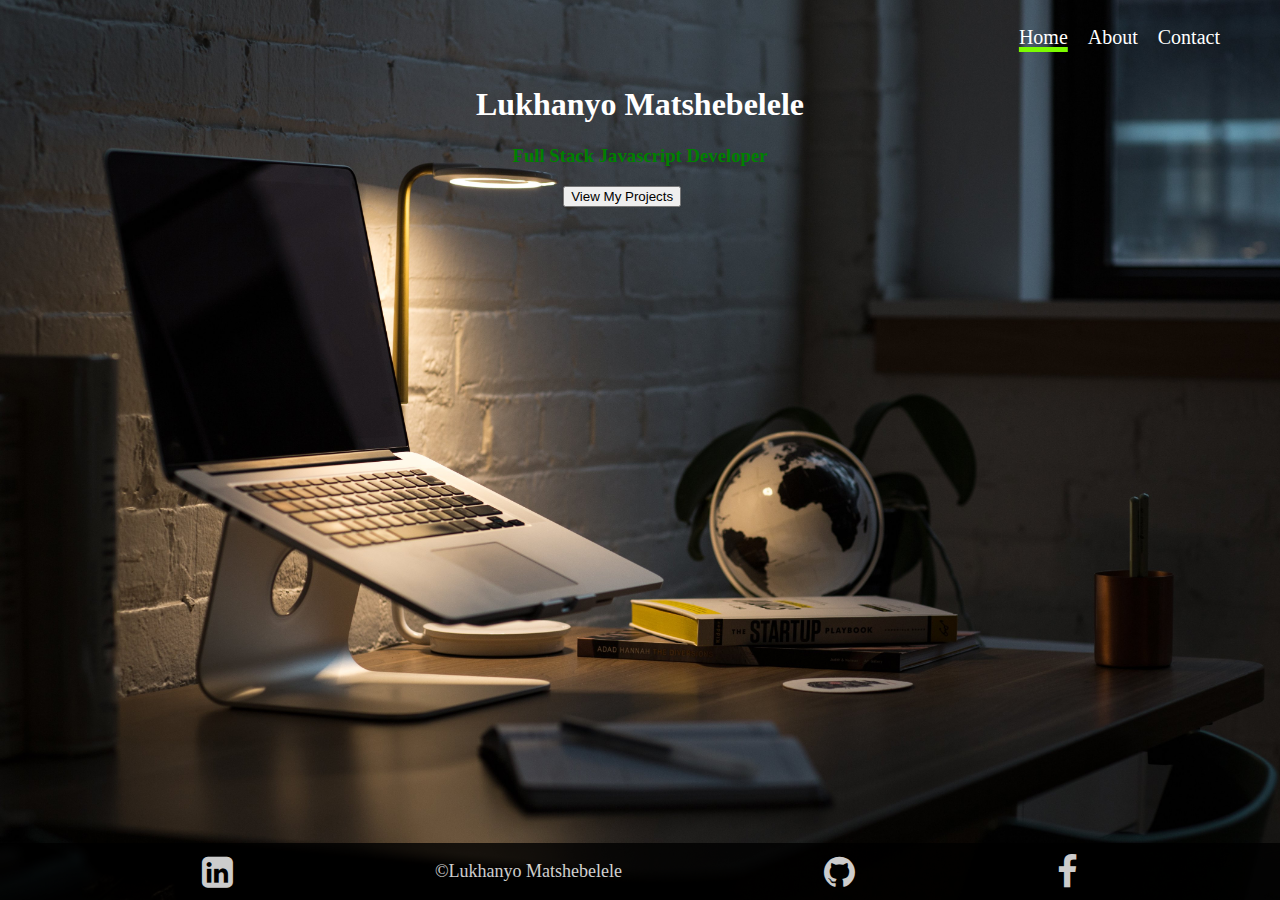
==== index.html @ aed6ee62 "add .nojekyll" ====
<!DOCTYPE html>

    <html lang="en">

    <head>
        <meta charset="UTF-8">
        <meta http-equiv="X-UA-Compatible" content="IE=edge">
        <meta name="viewport" content="width=device-width, initial-scale=1.0">
        <title>Lukhanyo's Portfolio</title>
        <link rel="preconnect" href="https://fonts.gstatic.com">
        <link href="https://fonts.googleapis.com/css2?family=New+Tegomin&display=swap" rel="stylesheet"> 
        <link rel="stylesheet" href="https://cdnjs.cloudflare.com/ajax/libs/font-awesome/5.11.2/css/all.min.css">
        <link rel="stylesheet" href="https://cdnjs.cloudflare.com/ajax/libs/font-awesome/4.7.0/css/font-awesome.min.css">
        <link rel="stylesheet" type="text/css" href="style.css">
        <link rel="icon" href="favicon.png">
    </head>
    
    <body>
        <div class="wrapper">
        <header>
            <nav>
                <button class="burger_menu">
                    <i class="fas fa-bars"></i>
                </button>
                <ul class="nav_list">
                    <li ><a href="index.html" class="active">Home</a></li>
                    <li><a href="aboutlukhanyo.html">About</a></li>
                    <li><a href="contactlukhanyo.html">Contact</a></li>
                </ul>
            </nav>
        </header>

        <h1 id="my_name">Lukhanyo Matshebelele</h1>
        <h3 id="job_title">Full Stack Javascript <span class="developer">Developer</span></h3>

        <button id="projects_button">View My Projects</button>
        
        <main>
            <div class="container">
                <figure class="projects">
                    <img src="images/library_screenshot.png" alt="Library project" style="width:400px; height:200px;">
                    <figcaption>
                        <h2>Book Library</h2>
                        <p class="description">A library app that stores books. It makes use of the Web Storage API to save books in the user's computer.</p>
                        <h3>Skills used</h3>
                        <p class="skills"><u>HTML</u>, <u>CSS</u>, <u>Javascript</u></p>
                        <div id="project_links">
                            <a href="https://github.com/Luka2Lkay/project-library" target="_blank"><i class="fa fa-github" style="font-size:24px"></i> View Code</a>
                            <a href="https://luka2lkay.github.io/project-library/" target="_blank"><i class="fas fa-eye"></i> Live Preview</a>
                        </div>
                    </figcaption>
                </figure>

                <!-- Second Project-->
                <figure class="projects">
                    <img src="images/tictactoe_game_screenshot.png" alt="Tic Tac Toe Game" style="width:400px; height:200px;">
                    <figcaption>
                        <h2>Tic Tac Toe Game</h2>
                        <p class="description">This is a two player Tic Tac Toe game. The module pattern is used to minimise the global code.</p>
                        <h3>Skills used</h3>
                        <p class="skills"><u>HTML</u>, <u>CSS</u>, <u>Javascript</u></p>
                        <div id="project_links">
                            <a href="https://github.com/Luka2Lkay/Project---Tic-Tac-Toe" target="_blank"><i class="fa fa-github" style="font-size:24px"></i> View Code</a>
                            <a href="https://luka2lkay.github.io/Project---Tic-Tac-Toe/" target="_blank"><i class="fas fa-eye"></i> Live Preview</a>
                        </div>
                    </figcaption>
                </figure>

                <!--Third Project-->
                <figure class="projects">
                    <img src="images/restaurant_screenshot.png" alt="Restaurant Website" style="width:400px; height:200px;">
                    <figcaption>
                        <h2>Restaurant Website</h2>
                        <p class="description">This website uses Javascript only to dynamically render its contents and Webpack for bundling modules.</p>
                        <h3>Skills used</h3>
                        <p class="skills"><u>HTML</u>, <u>CSS</u>, <u>Javascript</u>, <u>Webpack</u></p>
                        <div id="project_links">
                            <a href="https://github.com/Luka2Lkay/restaurant-website/tree/master" target="_blank"><i class="fa fa-github" style="font-size:24px"></i> View Code</a>
                            <a href="https://luka2lkay.github.io/restaurant-website/" target="_blank"><i class="fas fa-eye"></i> Live Preview</a>
                        </div>
                    </figcaption>
                </figure>

                <!--Fourth Project-->
                <figure class="projects">
                    <img src="images/todolist_project_screenshot.png" alt="To Do List App" style="width:400px; height:200px;">
                    <figcaption>
                        <h2>To Do List App</h2>
                        <p class="description">This To Do List app uses the Web Storage API to save projects and tasks in the user's computer.</p>
                        <h3>Skills used</h3>
                        <p class="skills"><u>HTML</u>, <u>CSS</u>, <u>Javascript</u>, <u>Webpack</u></p>
                        <div id="project_links">
                            <a href="https://github.com/Luka2Lkay/project-todo-list/tree/master" target="_blank"><i class="fa fa-github" style="font-size:24px"></i> View Code</a>
                            <a href="https://luka2lkay.github.io/project-todo-list/" target="_blank"><i class="fas fa-eye"></i> Live Preview</a>
                        </div>
                    </figcaption>
                </figure>

                <!--fifth Project-->
                <figure class="projects">
                    <img src="images/index.png" alt="To Do List App" style="width:400px; height:200px;">
                    <figcaption>
                        <h2>TDD Practice</h2>
                        <p class="description">This is a test driven development practice using Jest. view live previews of the first two tests: <a href="https://luka2lkay.github.io/capitalize-string/" target="_blank">capitaliseString</a> and <a href="https://luka2lkay.github.io/reverse-string/" target="_blank">reverseString.</a></p>
                        <h3>Skills used</h3>
                        <p class="skills"><u>HTML</u>, <u>CSS</u>, <u>Javascript</u>, <u>Jest</u></p>
                        <div id="project_links">
                             <a href="https://github.com/Luka2Lkay/TDD-practice" target="_blank"><i class="fa fa-github" style="font-size:24px"></i> View Code</a>
                        </div>
                    </figcaption>
                </figure>

                 <!--sixth Project-->
                 <figure class="projects">
                    <img src="images/asyncpromises.jpeg" alt="To Do List App" style="width:400px; height:200px;">
                    <figcaption>
                        <h2>Promises</h2>
                        <p class="description">This small coding project demonstrates my understanding of promises by using fetch with the giphy API to display a random gif.
                        <h3>Skills used</h3>
                        <p class="skills"><u>HTML</u>, <u>CSS</u>,<u>Promises</u>,<u>fetch</u>
                        <div id="project_links">
                             <a href="https://github.com/Luka2Lkay/giphy-api" target="_blank"><i class="fa fa-github" style="font-size:24px"></i> View Code</a>
                             <a href="https://luka2lkay.github.io/giphy-api/" target="_blank"><i class="fas fa-eye"></i> Live Preview</a>
                        </div>
                    </figcaption>
                </figure>

                <!--seventh Project-->
                <figure class="projects">
                    <img src="images/Weather_App.png" alt="Weather App" style="width:400px; height:200px;">
                    <figcaption>
                        <h2>Weather App</h2>
                        <p class="description">This project demonstrates my understanding of promises by using fetch with the weather API to display the current weather of a city.
                        <h3>Skills used</h3>
                        <p class="skills"><u>HTML</u>, <u>CSS</u>,<u>Promises</u>,<u>fetch</u>
                        <div id="project_links">
                             <a href="https://github.com/Luka2Lkay/weather-api" target="_blank"><i class="fa fa-github" style="font-size:24px"></i> View Code</a>
                             <a href="https://luka2lkay.github.io/weather-api/" target="_blank"><i class="fas fa-eye"></i> Live Preview</a>
                        </div>
                    </figcaption>
                </figure>
             </div>
        </main>    

        <footer>
            <a href="https://www.linkedin.com/in/lukhanyo-matshebelele/" target="_blank"><i class="fa fa-linkedin-square" style="font-size:36px;"></i></a>
            <p>&copy;Lukhanyo Matshebelele</p>
            <a href="https://github.com/Luka2Lkay" target="_blank"><i class="fa fa-github" style="font-size:36px"></i></a>
            <a href="https://www.facebook.com/lukhanyo.matshebelele/" target="_blank"><i class="fa fa-facebook-f" style="font-size:36px; color:white;"></i></a>
        </footer>
    </div>

        <script src="script.js"></script>
    </body>    
</html>
---- style.css ----
body{
    margin: 0;
    padding: 0;
    box-sizing: border-box;   
}

html{
    background-image: url('images/working-at-night.jpg');
    background-repeat: no-repeat;
    background-size: cover;
    height: 100%;
    background-attachment: fixed;
}

.wrapper{
    padding-top: 10px;
}
/* Header*/

.nav_list{
display: flex;
}

nav{
    display: flex;
    justify-content: right;
    align-items: center;
}

.burger_menu{
    display: none;
    background-color: transparent;
    color: #fff;
    border: 0;
    font-size: 20px;
}

.nav_list li{
    list-style-type: none;  
}

header nav ul li:first-child{
    flex:1;
}

header nav ul li:nth-child(3){
    margin-right: 50px;
}

header nav ul li a{
    color: #fff;
    font-size: 20px;
    text-decoration: none;
    margin: 10px;
}

header nav ul li a:hover{
    text-decoration: underline;
    text-decoration-color: lawngreen;
    text-decoration-thickness: 5px;
}

.active{
    text-decoration: underline;
    text-decoration-color: lawngreen;
    text-decoration-thickness: 5px;
}

#my_name, #job_title{
text-align: center;
color: #fff;
}

/* Main content */

#projects_button{
    color: #000;
    font-weight: 500;
    margin-left: 44%;
    margin-bottom: 20px;
}

#projects_button:hover{
    font-size: 20px;
    margin-left: 43%;
}

main{
    display: none;
    margin-top: 10px;
    padding-bottom: 50px;
    height: auto;
}

img{
    width: 100%;
}

.container{
    display: flex;
    justify-content: space-evenly;
    flex-wrap: wrap;
}

.projects{
    width: 400px;
    background-color: beige;
    border: 1px solid white;
    margin: 0px 0px 10px 0px;
    box-shadow: 0px 0px 15px grey;
    transition: .3s ease box-shadow;
}

.projects:hover{
    box-shadow: 0px 0px 24px lightgreen;
}

#project_links a:first-child{
    text-decoration: none;
    color: white;
    background-color: black;
    padding: 5px;
    font-size: 18px;
}

#project_links a:first-child:hover{
    border: 1px solid black;
}

#project_links a:last-child{
    text-decoration: none;
    color: white;
    background-color: maroon;
    padding: 5px;
    font-size: 18px;
}

#project_links a:last-child:hover{
    border: 1px solid white;
}

figcaption h2{
    text-align: center;
}

.description{
    text-align: justify;
    margin: 0 10px 0 10px;
}

figcaption h3{
    text-align: center;
}

.skills{
    font-family: "New Tegomin", Georgia, 'Times New Roman', Times, serif;
    text-align: center;
    font-size: 20px;
}

#project_links{
    display: flex;
    justify-content: space-evenly;
    flex-wrap: wrap;
}

#job_title{
    color: green;
}

/*Footer*/

footer{
    display: flex;
    position: fixed;
    opacity: 0.8;
    width: 100%;
    left: 0;
    bottom: 0;
    justify-content: space-evenly;
    background-color: black;
    align-items: center;
}

footer a, footer p{
    color: #fff;
}

footer p{
    font-size: 18px;
}
@media only screen and (max-width: 768px){
    .wrapper{
        background-position: right;
    }

     #projects_button{
        margin-left: 40%;
    }

    #projects_button:hover{
        margin-left: 37%;
    }

    #job_title{
        color: green;
        font-family: "New Tegomin", Georgia, 'Times New Roman', Times, serif; 
        font-size: 25px;
    }

    #my_name{
        margin-top: 10%;
    }
}

@media only screen and (max-width: 425px){
    .wrapper{
        background-position: right;
    }

    #job_title{
        color: green;
        font-size: 25px;
    
        text-align: center;
        margin-top: -15px;
        font-family: "New Tegomin", Georgia, 'Times New Roman', Times, serif; 
    }

    #projects_button{
        margin-left: 30%;
    }

    #projects_button:hover{
        margin-left: 29%;
    }

    #my_name{
        font-size: 20px;
        margin-top: 40%;
    }

    header{
        margin-top: 10%;
    }

    #my_name{
        margin-top: 20%;
    }
}

@media only screen and (max-width: 375px){
    header nav ul li a{
        font-size: 18px;
    }

    .description{
        width: 315px;
        font-size: 14px;
        margin-left: 30px;
    }

    body{
        background-position: right;
    }

    #projects_button{
        margin-left: 30%;
    }

    #projects_button:hover{
        margin-left: 26%;
    }

    #my_name{
        margin-top: 20%;
    }

    header{
        margin-top: 10%;
    }

    .developer{
        color:#fff;
    }
}

@media only screen and (max-width: 320px){
    #projects_button{
        margin-left: 30%;
    }

    #projects_button:hover{
        margin-left: 22%;
    }

    header{
        margin-top: 10%;
    }
    .nav_list li a{
        font-size: 18px;
    }

    .description{
        width: 315px;
        font-size: 14px;
        margin-left: 40px;
        margin-right: 10px;
    }

    body{
        background-position: top;
    }

    footer p{
        font-size: 15px;
    }

    #my_name{
        margin-top: 20%;
    }

    .developer{
        color:#fff;
    }

    .nav_list{
        display: none;
        margin-top: -1%;
    } 

    nav{
        flex-direction: column;
        margin-right: 200px;
    }
    .nav_list.show{
        display: flex;
        flex-direction: column;
    }  

    .burger_menu{
        display: block;
        margin-left: -50%;
        margin-top: -20%;
    }
}
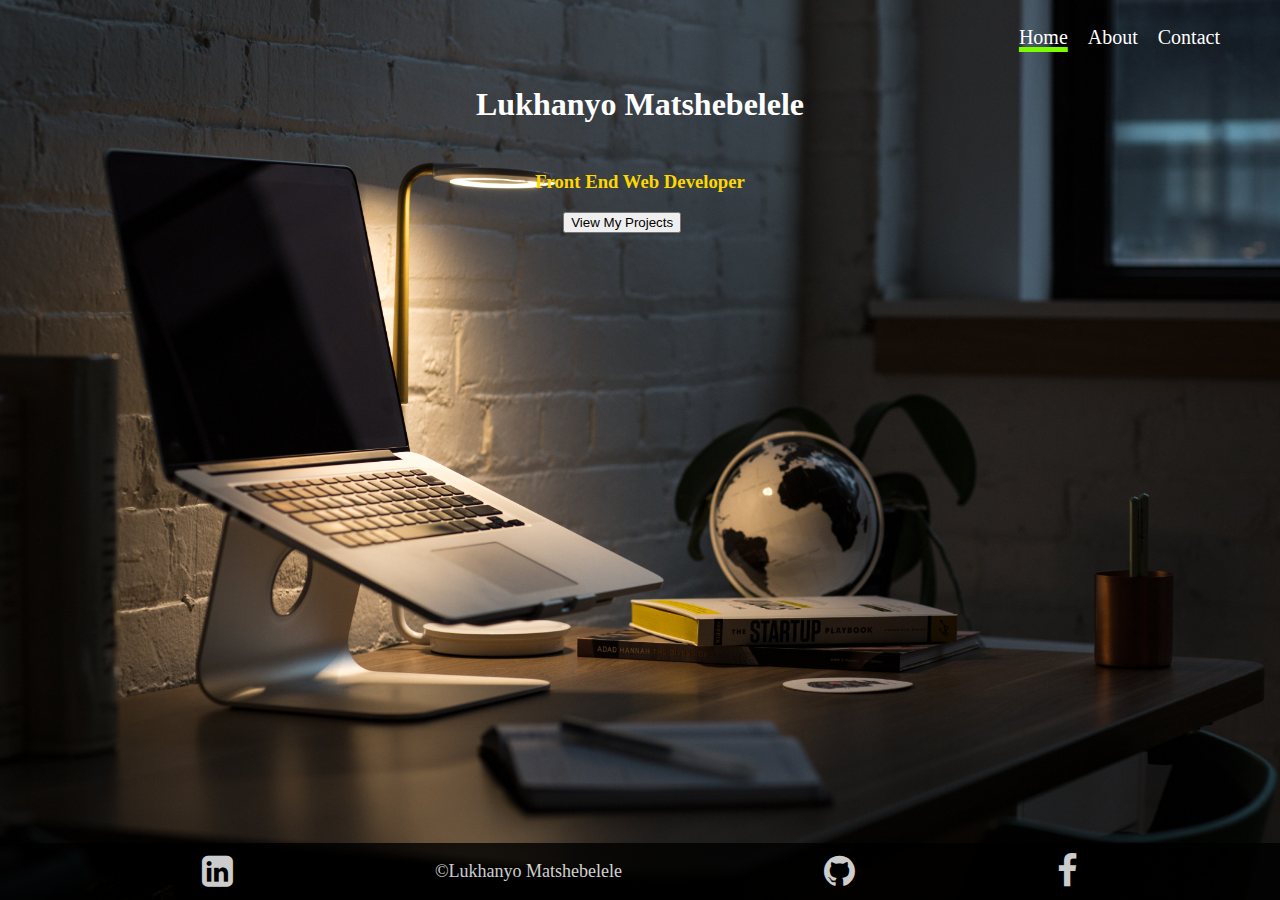
==== commit d1bcd199: "updated" ====
--- a/index.html
+++ b/index.html
@@ -19,9 +19,12 @@
         <div class="wrapper">
         <header>
             <nav>
-                <button class="burger_menu">
-                    <i class="fas fa-bars"></i>
-                </button>
+                <div id="burger_menu">
+                    <div class="top_bar"></div>
+                    <div class="middle_bar"></div>
+                    <div class="bottom_bar"></div>
+                </div>
+                
                 <ul class="nav_list">
                     <li ><a href="index.html" class="active">Home</a></li>
                     <li><a href="aboutlukhanyo.html">About</a></li>
@@ -31,17 +34,17 @@
         </header>
 
         <h1 id="my_name">Lukhanyo Matshebelele</h1>
-        <h3 id="job_title">Full Stack Javascript <span class="developer">Developer</span></h3>
+        <h3 id="job_title">Front End Web Developer</h3>
 
         <button id="projects_button">View My Projects</button>
         
         <main>
             <div class="container">
                 <figure class="projects">
-                    <img src="images/library_screenshot.png" alt="Library project" style="width:400px; height:200px;">
+                    <img src="images/library_screenshot.png" alt="Library project" >
                     <figcaption>
                         <h2>Book Library</h2>
-                        <p class="description">A library app that stores books. It makes use of the Web Storage API to save books in the user's computer.</p>
+                        <p class="description">A library app that stores books. It makes use of the Web Storage API to save books in the user's browser.</p>
                         <h3>Skills used</h3>
                         <p class="skills"><u>HTML</u>, <u>CSS</u>, <u>Javascript</u></p>
                         <div id="project_links">
@@ -53,7 +56,7 @@
 
                 <!-- Second Project-->
                 <figure class="projects">
-                    <img src="images/tictactoe_game_screenshot.png" alt="Tic Tac Toe Game" style="width:400px; height:200px;">
+                    <img src="images/tictactoe_game_screenshot.png" alt="Tic Tac Toe Game">
                     <figcaption>
                         <h2>Tic Tac Toe Game</h2>
                         <p class="description">This is a two player Tic Tac Toe game. The module pattern is used to minimise the global code.</p>
@@ -68,7 +71,7 @@
 
                 <!--Third Project-->
                 <figure class="projects">
-                    <img src="images/restaurant_screenshot.png" alt="Restaurant Website" style="width:400px; height:200px;">
+                    <img src="images/restaurant_screenshot.png" alt="Restaurant Website">
                     <figcaption>
                         <h2>Restaurant Website</h2>
                         <p class="description">This website uses Javascript only to dynamically render its contents and Webpack for bundling modules.</p>
@@ -83,7 +86,7 @@
 
                 <!--Fourth Project-->
                 <figure class="projects">
-                    <img src="images/todolist_project_screenshot.png" alt="To Do List App" style="width:400px; height:200px;">
+                    <img src="images/todolist_project_screenshot.png" alt="To Do List App">
                     <figcaption>
                         <h2>To Do List App</h2>
                         <p class="description">This To Do List app uses the Web Storage API to save projects and tasks in the user's computer.</p>
@@ -98,7 +101,7 @@
 
                 <!--fifth Project-->
                 <figure class="projects">
-                    <img src="images/index.png" alt="To Do List App" style="width:400px; height:200px;">
+                    <img src="images/index.png" alt="To Do List App">
                     <figcaption>
                         <h2>TDD Practice</h2>
                         <p class="description">This is a test driven development practice using Jest. view live previews of the first two tests: <a href="https://luka2lkay.github.io/capitalize-string/" target="_blank">capitaliseString</a> and <a href="https://luka2lkay.github.io/reverse-string/" target="_blank">reverseString.</a></p>
@@ -112,7 +115,7 @@
 
                  <!--sixth Project-->
                  <figure class="projects">
-                    <img src="images/asyncpromises.jpeg" alt="To Do List App" style="width:400px; height:200px;">
+                    <img src="images/asyncpromises.jpeg" alt="To Do List App">
                     <figcaption>
                         <h2>Promises</h2>
                         <p class="description">This small coding project demonstrates my understanding of promises by using fetch with the giphy API to display a random gif.
@@ -127,12 +130,12 @@
 
                 <!--seventh Project-->
                 <figure class="projects">
-                    <img src="images/Weather_App.png" alt="Weather App" style="width:400px; height:200px;">
+                    <img src="images/Weather_App.png" alt="Weather App">
                     <figcaption>
                         <h2>Weather App</h2>
                         <p class="description">This project demonstrates my understanding of promises by using fetch with the weather API to display the current weather of a city.
                         <h3>Skills used</h3>
-                        <p class="skills"><u>HTML</u>, <u>CSS</u>,<u>Promises</u>,<u>fetch</u>
+                        <p class="skills"><u>HTML</u>, <u>CSS</u>,<u>Promises</u>
                         <div id="project_links">
                              <a href="https://github.com/Luka2Lkay/weather-api" target="_blank"><i class="fa fa-github" style="font-size:24px"></i> View Code</a>
                              <a href="https://luka2lkay.github.io/weather-api/" target="_blank"><i class="fas fa-eye"></i> Live Preview</a>
@@ -143,13 +146,12 @@
         </main>    
 
         <footer>
-            <a href="https://www.linkedin.com/in/lukhanyo-matshebelele/" target="_blank"><i class="fa fa-linkedin-square" style="font-size:36px;"></i></a>
+            <a href="https://www.linkedin.com/in/lukhanyo-matshebelele/" target="_blank"><i class="fa fa-linkedin-square"></i></a>
             <p>&copy;Lukhanyo Matshebelele</p>
-            <a href="https://github.com/Luka2Lkay" target="_blank"><i class="fa fa-github" style="font-size:36px"></i></a>
-            <a href="https://www.facebook.com/lukhanyo.matshebelele/" target="_blank"><i class="fa fa-facebook-f" style="font-size:36px; color:white;"></i></a>
+            <a href="https://github.com/Luka2Lkay" target="_blank"><i class="fa fa-github"></i></a>
+            <a href="https://www.facebook.com/lukhanyo.matshebelele/" target="_blank"><i class="fa fa-facebook-f"></i></a>
         </footer>
     </div>
-
         <script src="script.js"></script>
     </body>    
 </html>
--- a/style.css
+++ b/style.css
@@ -23,16 +23,8 @@
 
 nav{
     display: flex;
-    justify-content: right;
+    justify-content: flex-end;
     align-items: center;
-}
-
-.burger_menu{
-    display: none;
-    background-color: transparent;
-    color: #fff;
-    border: 0;
-    font-size: 20px;
 }
 
 .nav_list li{
@@ -93,26 +85,27 @@
 }
 
 img{
-    width: 100%;
+    width: 320px;
+    height: 200px;
 }
 
 .container{
     display: flex;
-    justify-content: space-evenly;
+    justify-content: space-around;
     flex-wrap: wrap;
 }
 
 .projects{
-    width: 400px;
-    background-color: beige;
-    border: 1px solid white;
     margin: 0px 0px 10px 0px;
-    box-shadow: 0px 0px 15px grey;
+    background-color: white;
+    border-radius: 4px;
     transition: .3s ease box-shadow;
+    padding: 1rem;
+    width: 320px;
 }
 
 .projects:hover{
-    box-shadow: 0px 0px 24px lightgreen;
+    box-shadow: 0px 0px 24px #fff;
 }
 
 #project_links a:first-child{
@@ -165,7 +158,8 @@
 }
 
 #job_title{
-    color: green;
+    color: gold;
+    margin-top: 3rem;
 }
 
 /*Footer*/
@@ -180,10 +174,15 @@
     justify-content: space-evenly;
     background-color: black;
     align-items: center;
+    
 }
 
 footer a, footer p{
     color: #fff;
+}
+
+footer a{
+    font-size: 36px;
 }
 
 footer p{
@@ -203,7 +202,7 @@
     }
 
     #job_title{
-        color: green;
+        color: gold;
         font-family: "New Tegomin", Georgia, 'Times New Roman', Times, serif; 
         font-size: 25px;
     }
@@ -219,7 +218,7 @@
     }
 
     #job_title{
-        color: green;
+        color: gold;
         font-size: 25px;
     
         text-align: center;
@@ -236,17 +235,55 @@
     }
 
     #my_name{
-        font-size: 20px;
-        margin-top: 40%;
+        font-size: 25px;
+        margin-top: 0px;
     }
 
     header{
         margin-top: 10%;
     }
 
-    #my_name{
-        margin-top: 20%;
-    }
+    .nav_list{
+        display: none;
+        margin-top: -1%;
+    }
+    
+     /*Humburger menu */
+
+     nav{
+        flex-direction: column;
+        margin-right: 150px;
+    }
+    .nav_list.show{
+        display: flex;
+        flex-direction: column;
+    }  
+
+    #burger_menu{
+        display: inline-block;
+        cursor: pointer;
+        margin: 1em 0px 1em -2.5rem;
+    }
+    
+    .top_bar, .middle_bar, .bottom_bar{
+        width: 25px;
+        height: 3px;
+        background-color: #fff;
+        margin: 4px 0;
+        transition: 0.5s;
+    }
+
+    .change .top_bar{
+       transform: rotate(-45deg) translate(-10px, 10px);
+    } 
+
+    .change .middle_bar{
+        opacity: 0;
+    }
+
+    .change .bottom_bar{
+        transform: rotate(45deg) translate(2px, 0);
+     } 
 }
 
 @media only screen and (max-width: 375px){
@@ -254,8 +291,21 @@
         font-size: 18px;
     }
 
+    img{
+        width: 260px;
+        margin-left: -5px;
+    }
+
+    .projects{
+        width: 250px;
+    }
+
+    footer a{
+        font-size: 15px;
+    }
+
     .description{
-        width: 315px;
+        width: 200px;
         font-size: 14px;
         margin-left: 30px;
     }
@@ -280,12 +330,69 @@
         margin-top: 10%;
     }
 
-    .developer{
-        color:#fff;
-    }
+    .nav_list{
+        display: none;
+        margin-top: -1%;
+    }
+
+    #job_title{
+        font-size: 20px;
+    }
+
+    /*Humburger menu */
+
+    nav{
+        flex-direction: column;
+        margin-right: 150px;
+    }
+    .nav_list.show{
+        display: flex;
+        flex-direction: column;
+    }  
+
+    #burger_menu{
+        display: inline-block;
+        cursor: pointer;
+        margin: 1em 0px 1em -2.5rem;
+    }
+    
+    .top_bar, .middle_bar, .bottom_bar{
+        width: 25px;
+        height: 3px;
+        background-color: #fff;
+        margin: 4px 0;
+        transition: 0.5s;
+    }
+
+    .change .top_bar{
+       transform: rotate(-45deg) translate(-10px, 10px);
+    } 
+
+    .change .middle_bar{
+        opacity: 0;
+    }
+
+    .change .bottom_bar{
+        transform: rotate(45deg) translate(2px, 0);
+     } 
 }
 
 @media only screen and (max-width: 320px){
+
+    html,body{
+    overflow-x: hidden; 
+    }
+
+    .projects{
+        width: 220px;
+        margin-left: 20px;
+    }
+
+    img{
+        width: 240px;
+        margin-left: -10px;
+    }
+    
     #projects_button{
         margin-left: 30%;
     }
@@ -302,26 +409,21 @@
     }
 
     .description{
-        width: 315px;
+        width: 200px;
         font-size: 14px;
-        margin-left: 40px;
-        margin-right: 10px;
+        margin-left: 10px;
     }
 
     body{
         background-position: top;
     }
 
-    footer p{
+    footer p, footer a{
         font-size: 15px;
     }
 
     #my_name{
         margin-top: 20%;
-    }
-
-    .developer{
-        color:#fff;
     }
 
     .nav_list{
@@ -338,9 +440,46 @@
         flex-direction: column;
     }  
 
-    .burger_menu{
-        display: block;
-        margin-left: -50%;
-        margin-top: -20%;
-    }
+    #job_title{
+        font-size: 15px;
+    }
+
+   
+     /*Humburger menu */
+
+     nav{
+        flex-direction: column;
+        margin-right: 150px;
+    }
+    .nav_list.show{
+        display: flex;
+        flex-direction: column;
+    }  
+
+    #burger_menu{
+        display: inline-block;
+        cursor: pointer;
+        margin: 1em 0px 1em -2.5rem;
+    }
+    
+    .top_bar, .middle_bar, .bottom_bar{
+        width: 25px;
+        height: 3px;
+        background-color: #fff;
+        margin: 4px 0;
+        transition: 0.5s;
+    }
+
+    .change .top_bar{
+       transform: rotate(-45deg) translate(-10px, 10px);
+    } 
+
+    .change .middle_bar{
+        opacity: 0;
+    }
+
+    .change .bottom_bar{
+        transform: rotate(45deg) translate(2px, 0);
+     } 
+  
 }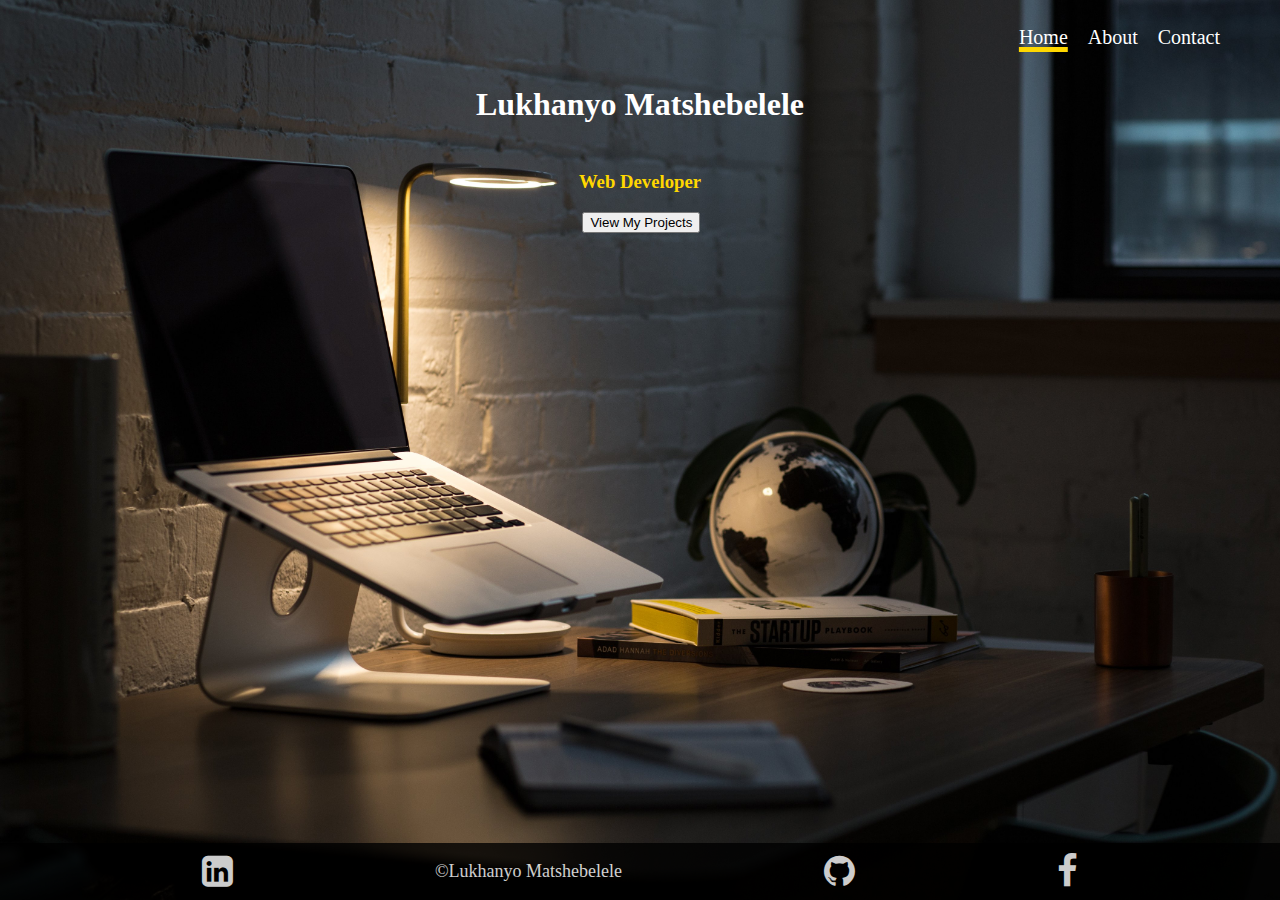
==== commit d56d616f: "update media query" ====
--- a/index.html
+++ b/index.html
@@ -34,7 +34,7 @@
         </header>
 
         <h1 id="my_name">Lukhanyo Matshebelele</h1>
-        <h3 id="job_title">Front End Web Developer</h3>
+        <h3 id="job_title">Web Developer</h3>
 
         <button id="projects_button">View My Projects</button>
         
@@ -120,7 +120,7 @@
                         <h2>Promises</h2>
                         <p class="description">This small coding project demonstrates my understanding of promises by using fetch with the giphy API to display a random gif.
                         <h3>Skills used</h3>
-                        <p class="skills"><u>HTML</u>, <u>CSS</u>,<u>Promises</u>,<u>fetch</u>
+                        <p class="skills"><u>HTML</u>, <u>CSS</u>,<u>Promises</u>,<u>fetch</u></p>
                         <div id="project_links">
                              <a href="https://github.com/Luka2Lkay/giphy-api" target="_blank"><i class="fa fa-github" style="font-size:24px"></i> View Code</a>
                              <a href="https://luka2lkay.github.io/giphy-api/" target="_blank"><i class="fas fa-eye"></i> Live Preview</a>
@@ -135,10 +135,24 @@
                         <h2>Weather App</h2>
                         <p class="description">This project demonstrates my understanding of promises by using fetch with the weather API to display the current weather of a city.
                         <h3>Skills used</h3>
-                        <p class="skills"><u>HTML</u>, <u>CSS</u>,<u>Promises</u>
+                        <p class="skills"><u>HTML</u>, <u>CSS</u>,<u>Promises</u></p>
                         <div id="project_links">
                              <a href="https://github.com/Luka2Lkay/weather-api" target="_blank"><i class="fa fa-github" style="font-size:24px"></i> View Code</a>
                              <a href="https://luka2lkay.github.io/weather-api/" target="_blank"><i class="fas fa-eye"></i> Live Preview</a>
+                        </div>
+                    </figcaption>
+                </figure>
+
+                <!--eighth Project-->
+                <figure class="projects">
+                    <img src="images/portfolio-image.png" alt="PHP portfolio">
+                    <figcaption>
+                        <h2>My portfolio</h2>
+                        <p class="description">This is the replica of my portfolio website. It has been built with PHP and Javascript. It also includes a contact form.
+                        <h3>Skills used</h3>
+                        <p class="skills"><u>HTML</u>, <u>CSS</u>,<u>Javascript</u>, <u>PHP</u></p>
+                        <div id="project_links">
+                             <a href="https://github.com/Luka2Lkay/my-portfolio-php" target="_blank"><i class="fa fa-github" style="font-size:24px"></i> View Code</a>
                         </div>
                     </figcaption>
                 </figure>
--- a/style.css
+++ b/style.css
@@ -48,13 +48,13 @@
 
 header nav ul li a:hover{
     text-decoration: underline;
-    text-decoration-color: lawngreen;
+    text-decoration-color: gold;
     text-decoration-thickness: 5px;
 }
 
 .active{
     text-decoration: underline;
-    text-decoration-color: lawngreen;
+    text-decoration-color: gold;
     text-decoration-thickness: 5px;
 }
 
@@ -68,7 +68,7 @@
 #projects_button{
     color: #000;
     font-weight: 500;
-    margin-left: 44%;
+    margin-left: 45.5%;
     margin-bottom: 20px;
 }
 
@@ -274,16 +274,16 @@
     }
 
     .change .top_bar{
-       transform: rotate(-45deg) translate(-10px, 10px);
-    } 
-
-    .change .middle_bar{
-        opacity: 0;
-    }
-
-    .change .bottom_bar{
-        transform: rotate(45deg) translate(2px, 0);
+        transform: rotateZ(-45deg) translateY(9px)
      } 
+ 
+     .change .middle_bar{
+         opacity: 0;
+     }
+ 
+     .change .bottom_bar{
+         transform: rotateZ(45deg) translateY(-10px);
+      } 
 }
 
 @media only screen and (max-width: 375px){
@@ -365,16 +365,16 @@
     }
 
     .change .top_bar{
-       transform: rotate(-45deg) translate(-10px, 10px);
-    } 
-
-    .change .middle_bar{
-        opacity: 0;
-    }
-
-    .change .bottom_bar{
-        transform: rotate(45deg) translate(2px, 0);
+        transform: rotateZ(-45deg) translateY(9px)
      } 
+ 
+     .change .middle_bar{
+         opacity: 0;
+     }
+ 
+     .change .bottom_bar{
+         transform: rotateZ(45deg) translateY(-10px);
+      } 
 }
 
 @media only screen and (max-width: 320px){
@@ -471,15 +471,15 @@
     }
 
     .change .top_bar{
-       transform: rotate(-45deg) translate(-10px, 10px);
-    } 
-
-    .change .middle_bar{
-        opacity: 0;
-    }
-
-    .change .bottom_bar{
-        transform: rotate(45deg) translate(2px, 0);
+        transform: rotateZ(-45deg) translateY(9px)
      } 
+ 
+     .change .middle_bar{
+         opacity: 0;
+     }
+ 
+     .change .bottom_bar{
+         transform: rotateZ(45deg) translateY(-10px);
+      } 
   
 }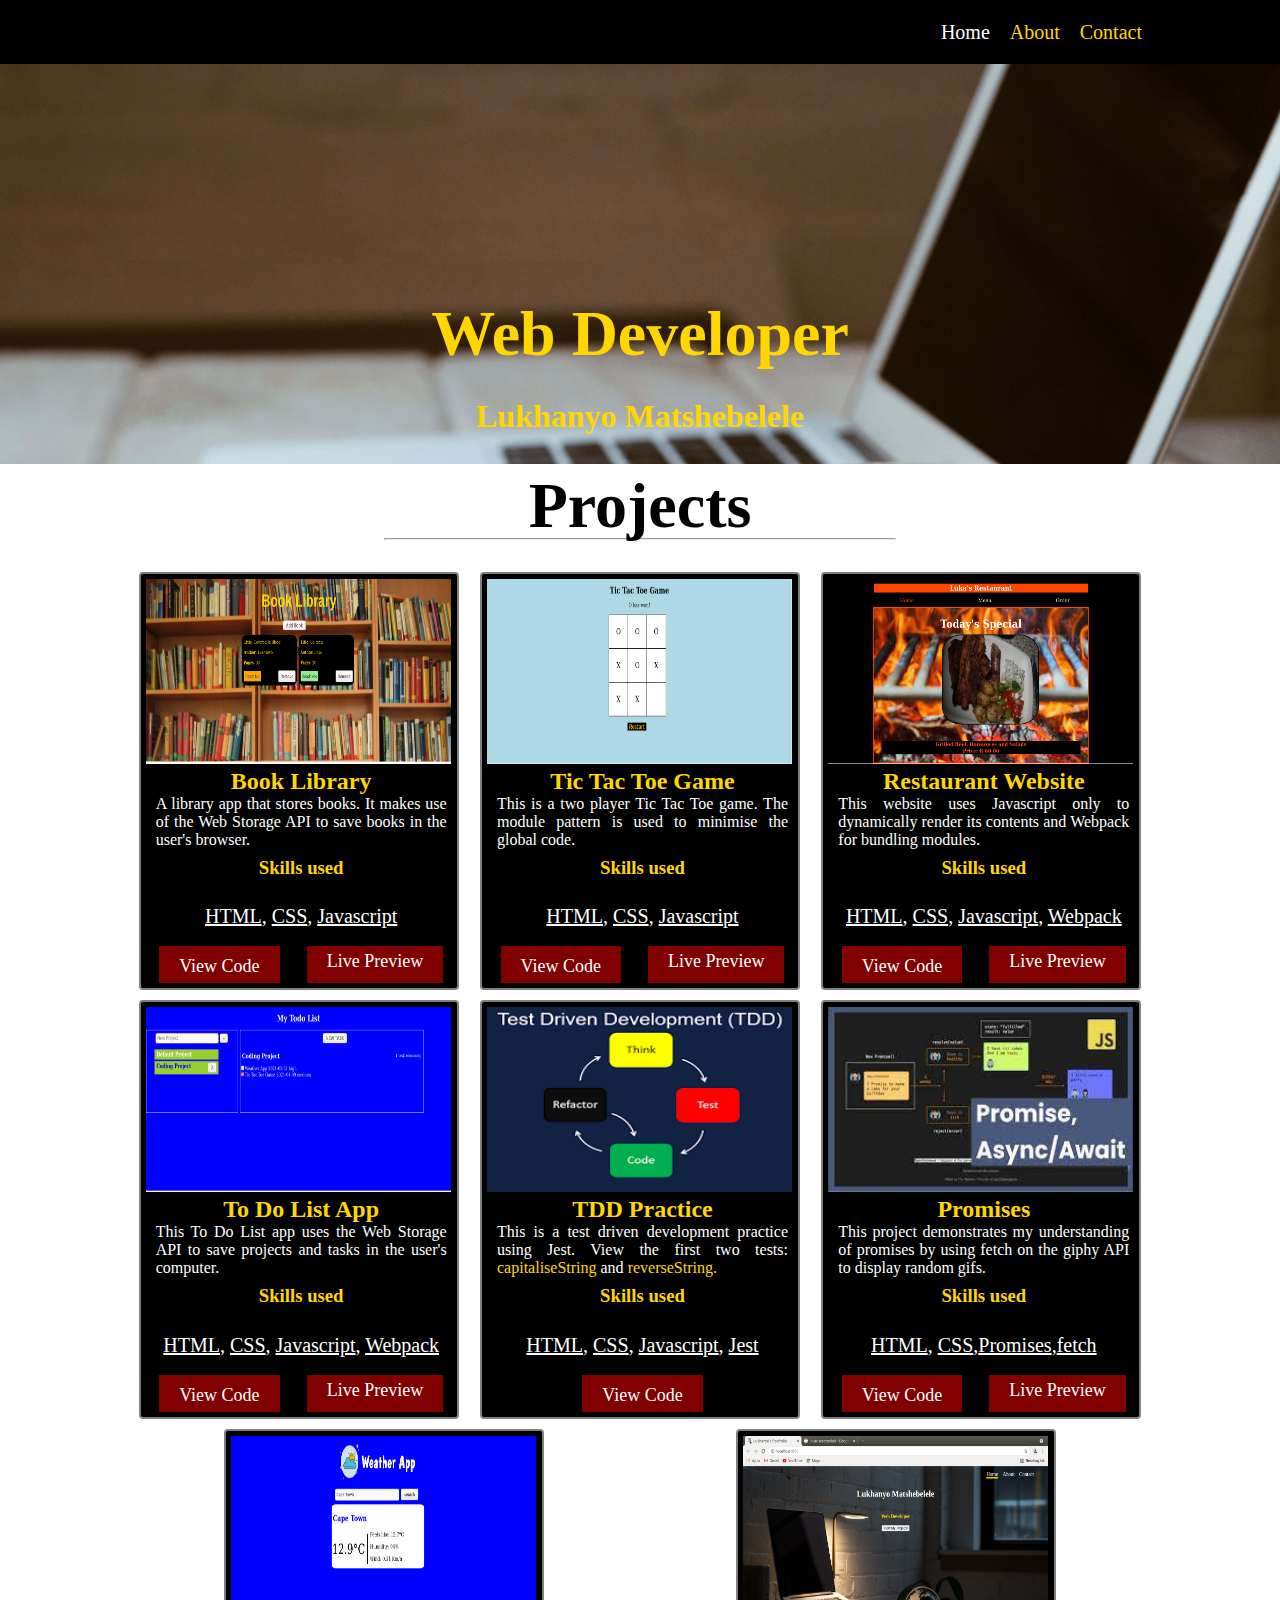
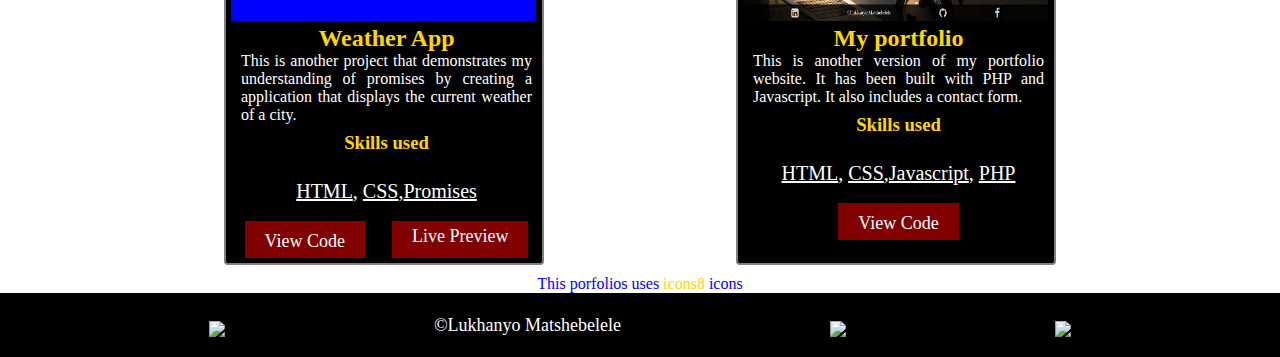
==== commit 87dc8664: "reworked portfoio" ====
--- a/index.html
+++ b/index.html
@@ -1,171 +1,230 @@
 <!DOCTYPE html>
-
-    <html lang="en">
-
-    <head>
-        <meta charset="UTF-8">
-        <meta http-equiv="X-UA-Compatible" content="IE=edge">
-        <meta name="viewport" content="width=device-width, initial-scale=1.0">
-        <title>Lukhanyo's Portfolio</title>
-        <link rel="preconnect" href="https://fonts.gstatic.com">
-        <link href="https://fonts.googleapis.com/css2?family=New+Tegomin&display=swap" rel="stylesheet"> 
-        <link rel="stylesheet" href="https://cdnjs.cloudflare.com/ajax/libs/font-awesome/5.11.2/css/all.min.css">
-        <link rel="stylesheet" href="https://cdnjs.cloudflare.com/ajax/libs/font-awesome/4.7.0/css/font-awesome.min.css">
-        <link rel="stylesheet" type="text/css" href="style.css">
-        <link rel="icon" href="favicon.png">
-    </head>
-    
-    <body>
-        <div class="wrapper">
-        <header>
-            <nav>
-                <div id="burger_menu">
-                    <div class="top_bar"></div>
-                    <div class="middle_bar"></div>
-                    <div class="bottom_bar"></div>
-                </div>
-                
-                <ul class="nav_list">
-                    <li ><a href="index.html" class="active">Home</a></li>
-                    <li><a href="aboutlukhanyo.html">About</a></li>
-                    <li><a href="contactlukhanyo.html">Contact</a></li>
-                </ul>
-            </nav>
-        </header>
-
-        <h1 id="my_name">Lukhanyo Matshebelele</h1>
-        <h3 id="job_title">Web Developer</h3>
-
-        <button id="projects_button">View My Projects</button>
-        
-        <main>
-            <div class="container">
-                <figure class="projects">
-                    <img src="images/library_screenshot.png" alt="Library project" >
+<html lang="en">
+
+<head>
+    <meta charset="UTF-8">
+    <meta http-equiv="X-UA-Compatible" content="IE=edge">
+    <meta name="viewport" content="width=device-width, initial-scale=1.0">
+    <link href="style.css" type="text/css" rel="stylesheet">
+    <link rel="icon" href="favicon.png">
+    <title>Lukhanyo's Portfolio</title>
+</head>
+
+<body>
+    <!-- Header starts here -->
+    <header>
+        <nav class="container navigation">
+            <div id="burger_menu">
+                <div class="top_bar"></div>
+                <div class="middle_bar"></div>
+                <div class="bottom_bar"></div>
+            </div>
+
+            <ul class="nav_list">
+                <li><a href="index.html" class="active">Home</a></li>
+                <li><a href="about.html">About</a></li>
+                <li><a href="contact.html">Contact</a></li>
+            </ul>
+        </nav>
+    </header>
+    <!-- Header ends here -->
+
+    <!-- Section starts here -->
+    <section>
+        <!-- First article starts here -->
+        <article class="first_article">
+            <div class="title container">
+                <h1>Web Developer</h1>
+                <h3>Lukhanyo Matshebelele</h3>
+            </div>
+            <div id="slide">
+                <div style="background-image:url(images/laptop-on-desk.jpg)"></div>
+                <div style="background-image:url(images/working-at-night.jpg)"></div>
+                <div style="background-image:url(images/javascript-with-laptop-code.jpg)"></div>
+                <div style="background-image:url(images/potrait.jpg)"></div>
+            </div>
+        </article>
+        <!-- First article ends here -->
+
+        <!-- Second article starts here -->
+        <article class="container">
+            <h2 class="project_header">Projects</h2>
+            <hr>
+            <div class="project_list">
+                <!-- First project starts here -->
+                <figure class="projects">
+                    <img src="images/library_screenshot.png" alt="Library project">
                     <figcaption>
                         <h2>Book Library</h2>
-                        <p class="description">A library app that stores books. It makes use of the Web Storage API to save books in the user's browser.</p>
+                        <p class="description">A library app that stores books. It makes use of the Web Storage API to
+                            save
+                            books in the user's browser.</p>
                         <h3>Skills used</h3>
                         <p class="skills"><u>HTML</u>, <u>CSS</u>, <u>Javascript</u></p>
                         <div id="project_links">
-                            <a href="https://github.com/Luka2Lkay/project-library" target="_blank"><i class="fa fa-github" style="font-size:24px"></i> View Code</a>
-                            <a href="https://luka2lkay.github.io/project-library/" target="_blank"><i class="fas fa-eye"></i> Live Preview</a>
-                        </div>
-                    </figcaption>
-                </figure>
-
-                <!-- Second Project-->
+                            <a href="https://github.com/Luka2Lkay/project-library" target="_blank"><i
+                                    class="fa fa-github" style="font-size:24px"></i> View Code</a>
+                            <a href="https://luka2lkay.github.io/project-library/" target="_blank"><i
+                                    class="fas fa-eye"></i> Live Preview</a>
+                        </div>
+                    </figcaption>
+                </figure>
+                <!-- First project ends here -->
+
+                <!-- Second project starts here -->
                 <figure class="projects">
                     <img src="images/tictactoe_game_screenshot.png" alt="Tic Tac Toe Game">
                     <figcaption>
                         <h2>Tic Tac Toe Game</h2>
-                        <p class="description">This is a two player Tic Tac Toe game. The module pattern is used to minimise the global code.</p>
+                        <p class="description">This is a two player Tic Tac Toe game. The module pattern is used to
+                            minimise
+                            the global code.</p>
                         <h3>Skills used</h3>
                         <p class="skills"><u>HTML</u>, <u>CSS</u>, <u>Javascript</u></p>
                         <div id="project_links">
-                            <a href="https://github.com/Luka2Lkay/Project---Tic-Tac-Toe" target="_blank"><i class="fa fa-github" style="font-size:24px"></i> View Code</a>
-                            <a href="https://luka2lkay.github.io/Project---Tic-Tac-Toe/" target="_blank"><i class="fas fa-eye"></i> Live Preview</a>
-                        </div>
-                    </figcaption>
-                </figure>
-
-                <!--Third Project-->
+                            <a href="https://github.com/Luka2Lkay/Project---Tic-Tac-Toe" target="_blank"><i
+                                    class="fa fa-github" style="font-size:24px"></i> View Code</a>
+                            <a href="https://luka2lkay.github.io/Project---Tic-Tac-Toe/" target="_blank"><i
+                                    class="fas fa-eye"></i> Live Preview</a>
+                        </div>
+                    </figcaption>
+                </figure>
+                <!-- Second project ends here -->
+
+                <!-- Third project starts here -->
                 <figure class="projects">
                     <img src="images/restaurant_screenshot.png" alt="Restaurant Website">
                     <figcaption>
                         <h2>Restaurant Website</h2>
-                        <p class="description">This website uses Javascript only to dynamically render its contents and Webpack for bundling modules.</p>
+                        <p class="description">This website uses Javascript only to dynamically render its contents and
+                            Webpack for bundling modules.</p>
                         <h3>Skills used</h3>
                         <p class="skills"><u>HTML</u>, <u>CSS</u>, <u>Javascript</u>, <u>Webpack</u></p>
                         <div id="project_links">
-                            <a href="https://github.com/Luka2Lkay/restaurant-website/tree/master" target="_blank"><i class="fa fa-github" style="font-size:24px"></i> View Code</a>
-                            <a href="https://luka2lkay.github.io/restaurant-website/" target="_blank"><i class="fas fa-eye"></i> Live Preview</a>
-                        </div>
-                    </figcaption>
-                </figure>
-
-                <!--Fourth Project-->
+                            <a href="https://github.com/Luka2Lkay/restaurant-website/tree/master" target="_blank"><i
+                                    class="fa fa-github" style="font-size:24px"></i> View Code</a>
+                            <a href="https://luka2lkay.github.io/restaurant-website/" target="_blank"><i
+                                    class="fas fa-eye"></i> Live Preview</a>
+                        </div>
+                    </figcaption>
+                </figure>
+                <!-- Third project ends here -->
+
+                <!-- Fourth project ends here -->
                 <figure class="projects">
                     <img src="images/todolist_project_screenshot.png" alt="To Do List App">
                     <figcaption>
                         <h2>To Do List App</h2>
-                        <p class="description">This To Do List app uses the Web Storage API to save projects and tasks in the user's computer.</p>
+                        <p class="description">This To Do List app uses the Web Storage API to save projects and tasks
+                            in
+                            the user's computer.</p>
                         <h3>Skills used</h3>
                         <p class="skills"><u>HTML</u>, <u>CSS</u>, <u>Javascript</u>, <u>Webpack</u></p>
                         <div id="project_links">
-                            <a href="https://github.com/Luka2Lkay/project-todo-list/tree/master" target="_blank"><i class="fa fa-github" style="font-size:24px"></i> View Code</a>
-                            <a href="https://luka2lkay.github.io/project-todo-list/" target="_blank"><i class="fas fa-eye"></i> Live Preview</a>
-                        </div>
-                    </figcaption>
-                </figure>
-
-                <!--fifth Project-->
+                            <a href="https://github.com/Luka2Lkay/project-todo-list/tree/master" target="_blank"><i
+                                    class="fa fa-github" style="font-size:24px"></i> View Code</a>
+                            <a href="https://luka2lkay.github.io/project-todo-list/" target="_blank"><i
+                                    class="fas fa-eye"></i> Live Preview</a>
+                        </div>
+                    </figcaption>
+                </figure>
+                <!-- Fourth project ends here -->
+
+                <!-- Fifth project starts here -->
                 <figure class="projects">
                     <img src="images/index.png" alt="To Do List App">
                     <figcaption>
                         <h2>TDD Practice</h2>
-                        <p class="description">This is a test driven development practice using Jest. view live previews of the first two tests: <a href="https://luka2lkay.github.io/capitalize-string/" target="_blank">capitaliseString</a> and <a href="https://luka2lkay.github.io/reverse-string/" target="_blank">reverseString.</a></p>
+                        <p class="description">This is a test driven development practice using Jest. View the first two
+                            tests: <a href="https://luka2lkay.github.io/capitalize-string/"
+                                target="_blank">capitaliseString</a> and <a
+                                href="https://luka2lkay.github.io/reverse-string/" target="_blank">reverseString.</a>
+                        </p>
                         <h3>Skills used</h3>
                         <p class="skills"><u>HTML</u>, <u>CSS</u>, <u>Javascript</u>, <u>Jest</u></p>
                         <div id="project_links">
-                             <a href="https://github.com/Luka2Lkay/TDD-practice" target="_blank"><i class="fa fa-github" style="font-size:24px"></i> View Code</a>
-                        </div>
-                    </figcaption>
-                </figure>
-
-                 <!--sixth Project-->
-                 <figure class="projects">
+                            <a href="https://github.com/Luka2Lkay/TDD-practice" target="_blank"><i class="fa fa-github"
+                                    style="font-size:24px"></i> View Code</a>
+                        </div>
+                    </figcaption>
+                </figure>
+                <!-- Fifth project ends here -->
+
+                <!-- Sixth project starts here -->
+                <figure class="projects">
                     <img src="images/asyncpromises.jpeg" alt="To Do List App">
                     <figcaption>
                         <h2>Promises</h2>
-                        <p class="description">This small coding project demonstrates my understanding of promises by using fetch with the giphy API to display a random gif.
+                        <p class="description">This project demonstrates my understanding of promises by using
+                            fetch on the giphy API to display random gifs.
                         <h3>Skills used</h3>
                         <p class="skills"><u>HTML</u>, <u>CSS</u>,<u>Promises</u>,<u>fetch</u></p>
                         <div id="project_links">
-                             <a href="https://github.com/Luka2Lkay/giphy-api" target="_blank"><i class="fa fa-github" style="font-size:24px"></i> View Code</a>
-                             <a href="https://luka2lkay.github.io/giphy-api/" target="_blank"><i class="fas fa-eye"></i> Live Preview</a>
-                        </div>
-                    </figcaption>
-                </figure>
-
-                <!--seventh Project-->
+                            <a href="https://github.com/Luka2Lkay/giphy-api" target="_blank"><i class="fa fa-github"
+                                    style="font-size:24px"></i> View Code</a>
+                            <a href="https://luka2lkay.github.io/giphy-api/" target="_blank"><i class="fas fa-eye"></i>
+                                Live
+                                Preview</a>
+                        </div>
+                    </figcaption>
+                </figure>
+                <!-- Sixth project starts here -->
+
+                <!-- Seventh project ends here -->
                 <figure class="projects">
                     <img src="images/Weather_App.png" alt="Weather App">
                     <figcaption>
                         <h2>Weather App</h2>
-                        <p class="description">This project demonstrates my understanding of promises by using fetch with the weather API to display the current weather of a city.
+                        <p class="description">This is another project that demonstrates my understanding of promises by
+                            creating a
+                            application that displays the current weather of a city.
                         <h3>Skills used</h3>
                         <p class="skills"><u>HTML</u>, <u>CSS</u>,<u>Promises</u></p>
                         <div id="project_links">
-                             <a href="https://github.com/Luka2Lkay/weather-api" target="_blank"><i class="fa fa-github" style="font-size:24px"></i> View Code</a>
-                             <a href="https://luka2lkay.github.io/weather-api/" target="_blank"><i class="fas fa-eye"></i> Live Preview</a>
-                        </div>
-                    </figcaption>
-                </figure>
-
-                <!--eighth Project-->
+                            <a href="https://github.com/Luka2Lkay/weather-api" target="_blank"><i class="fa fa-github"
+                                    style="font-size:24px"></i> View Code</a>
+                            <a href="https://luka2lkay.github.io/weather-api/" target="_blank"><i
+                                    class="fas fa-eye"></i>
+                                Live Preview</a>
+                        </div>
+                    </figcaption>
+                </figure>
+                <!-- Seventh project ends here -->
+
+                <!-- Eighth project starts here -->
                 <figure class="projects">
                     <img src="images/portfolio-image.png" alt="PHP portfolio">
                     <figcaption>
                         <h2>My portfolio</h2>
-                        <p class="description">This is the replica of my portfolio website. It has been built with PHP and Javascript. It also includes a contact form.
+                        <p class="description">This is another version of my portfolio website. It has been built with
+                            PHP and
+                            Javascript. It also includes a contact form.
                         <h3>Skills used</h3>
                         <p class="skills"><u>HTML</u>, <u>CSS</u>,<u>Javascript</u>, <u>PHP</u></p>
                         <div id="project_links">
-                             <a href="https://github.com/Luka2Lkay/my-portfolio-php" target="_blank"><i class="fa fa-github" style="font-size:24px"></i> View Code</a>
-                        </div>
-                    </figcaption>
-                </figure>
-             </div>
-        </main>    
-
-        <footer>
-            <a href="https://www.linkedin.com/in/lukhanyo-matshebelele/" target="_blank"><i class="fa fa-linkedin-square"></i></a>
-            <p>&copy;Lukhanyo Matshebelele</p>
-            <a href="https://github.com/Luka2Lkay" target="_blank"><i class="fa fa-github"></i></a>
-            <a href="https://www.facebook.com/lukhanyo.matshebelele/" target="_blank"><i class="fa fa-facebook-f"></i></a>
-        </footer>
-    </div>
-        <script src="script.js"></script>
-    </body>    
-</html>
+                            <a href="https://github.com/Luka2Lkay/my-portfolio-php" target="_blank"><i
+                                    class="fa fa-github" style="font-size:24px"></i> View Code</a>
+                        </div>
+                    </figcaption>
+                </figure>
+                <!-- Eighth project ends here -->
+            </div>
+        </article>
+        <!-- Second article ends here -->
+        <p class="disclaimer"> This porfolios uses <a href="https://icons8.com/" target="_blank">icons8</a> icons</p>
+    </section>
+    <!-- Section ends here -->
+
+    <!-- Footer starts here -->
+    <footer>
+        <a href="https://www.linkedin.com/in/lukhanyo-matshebelele/" target="_blank"><img src="https://img.icons8.com/ios-glyphs/30/4a90e2/linkedin.png"/></a>
+        <p>&copy;Lukhanyo Matshebelele</p>
+        <a href="https://github.com/Luka2Lkay" target="_blank"><img src="https://img.icons8.com/ios-glyphs/30/ffffff/github.png"/></a>
+        <a href="https://www.facebook.com/lukhanyo.matshebelele/" target="_blank"><img src="https://img.icons8.com/ios-glyphs/30/4a90e2/facebook-new.png"/></a>
+    </footer>
+    <!-- Footer ends here -->
+
+    <script src="script.js"></script>
+</body>
+
+</html>--- a/style.css
+++ b/style.css
@@ -1,25 +1,40 @@
-body{
+*{
     margin: 0;
     padding: 0;
-    box-sizing: border-box;   
-}
-
-html{
-    background-image: url('images/working-at-night.jpg');
-    background-repeat: no-repeat;
-    background-size: cover;
-    height: 100%;
-    background-attachment: fixed;
-}
-
-.wrapper{
-    padding-top: 10px;
-}
-/* Header*/
-
-.nav_list{
-display: flex;
-}
+    box-sizing: border-box;
+}
+.container{
+    width: 80%;
+    margin: 0 auto;
+}
+
+hr{
+    width:50%;
+    margin: 0px auto 2em auto;
+}
+
+.active{
+    color: #fff;
+}
+
+h1{
+    line-height: 2em;
+}
+
+a{
+    text-decoration: none;
+    color: gold;
+}
+
+li{
+    list-style-type: none;
+}
+
+a:hover{
+    color:#fff;
+}
+
+/* Header starts here */
 
 nav{
     display: flex;
@@ -27,69 +42,107 @@
     align-items: center;
 }
 
-.nav_list li{
-    list-style-type: none;  
-}
-
-header nav ul li:first-child{
-    flex:1;
-}
-
-header nav ul li:nth-child(3){
-    margin-right: 50px;
-}
-
-header nav ul li a{
-    color: #fff;
-    font-size: 20px;
-    text-decoration: none;
-    margin: 10px;
-}
-
-header nav ul li a:hover{
-    text-decoration: underline;
-    text-decoration-color: gold;
-    text-decoration-thickness: 5px;
-}
-
-.active{
-    text-decoration: underline;
-    text-decoration-color: gold;
-    text-decoration-thickness: 5px;
-}
-
-#my_name, #job_title{
-text-align: center;
-color: #fff;
-}
-
-/* Main content */
-
-#projects_button{
-    color: #000;
-    font-weight: 500;
-    margin-left: 45.5%;
-    margin-bottom: 20px;
-}
-
-#projects_button:hover{
-    font-size: 20px;
-    margin-left: 43%;
-}
-
-main{
-    display: none;
-    margin-top: 10px;
-    padding-bottom: 50px;
-    height: auto;
-}
-
-img{
-    width: 320px;
-    height: 200px;
-}
-
-.container{
+.nav_list{
+    display: flex;
+}
+
+header{
+    background-color: black;
+}
+
+.navigation{
+    height: 4em;
+}
+
+.nav_list li a{
+ font-size: 20px;
+ margin: 10px;
+}
+
+/* Header ends here */
+
+/* Section starts here */
+
+/* First article starts here */
+
+.title{
+    position: absolute;
+    left: 10%;
+    top: 30%;
+    text-align: center;
+    color: gold;
+    z-index: 1;
+}
+
+.title h1{
+    font-size: 4em;
+}
+
+.title h3{
+    font-size: 2em;
+}
+
+#slide{
+    width: 100%;
+    height: 25em;
+    overflow: hidden;
+    position: relative;
+    background-image: url("images/red-mouse-computer.jpg");  
+    background-size: cover;
+    margin-bottom: 10px;
+}
+
+#slide > div {
+    width: 100%;
+    height: 100%;
+    background-size: cover;
+    background-position: center;
+    position: absolute;
+    animation: slide 25s infinite;
+    opacity: 0;
+  }
+
+  #slide > div:nth-child(2) {
+    animation-delay: 5s;
+  }
+  #slide > div:nth-child(3) {
+    animation-delay: 10s;
+  }
+  #slide > div:nth-child(4) {
+    animation-delay: 15s;
+  }
+  
+  @keyframes slide {
+    10% {
+      opacity: 1;
+    }
+    20% {
+      opacity: 1;
+    }
+    30% {
+      opacity: 0;
+    }
+    40% {
+      transform: scale(1.2);
+    }
+  }
+
+/* First article ends here */
+
+/* Second article starts here */
+
+.project_header{
+    text-align: center;
+    line-height: 1em;
+    font-size: 4em;
+}
+
+.projects img{
+    width: 305px;
+    height: 185px;
+}
+
+.project_list{
     display: flex;
     justify-content: space-around;
     flex-wrap: wrap;
@@ -97,84 +150,80 @@
 
 .projects{
     margin: 0px 0px 10px 0px;
-    background-color: white;
+    background-color: #000;
     border-radius: 4px;
-    transition: .3s ease box-shadow;
-    padding: 1rem;
+    padding: 5px 0px 5px 5px;
     width: 320px;
-}
-
-.projects:hover{
-    box-shadow: 0px 0px 24px #fff;
-}
-
-#project_links a:first-child{
-    text-decoration: none;
-    color: white;
-    background-color: black;
-    padding: 5px;
-    font-size: 18px;
-}
-
-#project_links a:first-child:hover{
-    border: 1px solid black;
+    border: 2px solid gray;
 }
 
 #project_links a:last-child{
     text-decoration: none;
     color: white;
     background-color: maroon;
-    padding: 5px;
+    padding: 5px 20px 5px 20px;
     font-size: 18px;
 }
 
-#project_links a:last-child:hover{
-    border: 1px solid white;
+#project_links a:first-child{
+    background-color: maroon;
+    color: white;
+    padding: 5px 20px 5px 20px;
+    font-size: 18px;
+
 }
 
 figcaption h2{
     text-align: center;
+    color: gold;
 }
 
 .description{
     text-align: justify;
     margin: 0 10px 0 10px;
+    color: #fff;
 }
 
 figcaption h3{
     text-align: center;
+    line-height: 2em;
+    color: gold;
 }
 
 .skills{
     font-family: "New Tegomin", Georgia, 'Times New Roman', Times, serif;
     text-align: center;
     font-size: 20px;
+    line-height: 3em;
+    color: #fff;
 }
 
 #project_links{
     display: flex;
-    justify-content: space-evenly;
     flex-wrap: wrap;
-}
-
-#job_title{
-    color: gold;
-    margin-top: 3rem;
-}
-
-/*Footer*/
+    justify-content: space-around;
+}
+
+
+/* Second article ends here */
+
+.disclaimer{
+    color: blue !important;
+    font-size: 16px !important;
+    text-align: center;
+}
+/* Section ends here */
+
+
+/* Footer starts here */
 
 footer{
     display: flex;
-    position: fixed;
-    opacity: 0.8;
     width: 100%;
-    left: 0;
-    bottom: 0;
     justify-content: space-evenly;
     background-color: black;
-    align-items: center;
-    
+    align-items: center;   
+    height: 4em;
 }
 
 footer a, footer p{
@@ -188,298 +237,78 @@
 footer p{
     font-size: 18px;
 }
-@media only screen and (max-width: 768px){
-    .wrapper{
-        background-position: right;
-    }
-
-     #projects_button{
-        margin-left: 40%;
-    }
-
-    #projects_button:hover{
-        margin-left: 37%;
-    }
-
-    #job_title{
-        color: gold;
-        font-family: "New Tegomin", Georgia, 'Times New Roman', Times, serif; 
-        font-size: 25px;
-    }
-
-    #my_name{
-        margin-top: 10%;
-    }
-}
+
+/* Footer ends here */
+
+/* Media query starts here */
 
 @media only screen and (max-width: 425px){
-    .wrapper{
-        background-position: right;
-    }
-
-    #job_title{
-        color: gold;
-        font-size: 25px;
-    
-        text-align: center;
-        margin-top: -15px;
-        font-family: "New Tegomin", Georgia, 'Times New Roman', Times, serif; 
-    }
-
-    #projects_button{
-        margin-left: 30%;
-    }
-
-    #projects_button:hover{
-        margin-left: 29%;
-    }
-
-    #my_name{
-        font-size: 25px;
-        margin-top: 0px;
-    }
-
-    header{
-        margin-top: 10%;
-    }
-
-    .nav_list{
-        display: none;
-        margin-top: -1%;
-    }
-    
-     /*Humburger menu */
-
-     nav{
-        flex-direction: column;
-        margin-right: 150px;
-    }
-    .nav_list.show{
-        display: flex;
-        flex-direction: column;
-    }  
-
+    .title h1{
+        font-size: 2em;
+    }
+
+    .navigation{
+        height: 100%;
+    }
+
+/*Humburger menu starts here*/
+
+.nav_list{
+    display: none;
+    margin-top: -1%;
+}
+
+nav{
+    flex-direction: column;
+}
+.nav_list.show{
+    display: flex;
+    flex-direction: column;
+}  
+
+#burger_menu{
+    display: inline-block;
+    cursor: pointer;
+    margin: 1em -20em 1em 0px;
+}
+
+.top_bar, .middle_bar, .bottom_bar{
+    width: 25px;
+    height: 3px;
+    background-color: #fff;
+    margin: 4px 0;
+    transition: 0.5s;
+}
+
+.change .top_bar{
+    transform: rotateZ(-45deg) translateY(9px)
+ } 
+
+ .change .middle_bar{
+     opacity: 0;
+ }
+
+ .change .bottom_bar{
+     transform: rotateZ(45deg) translateY(-10px);
+  } 
+  /*Humburger menu ends here*/
+}
+
+@media only screen and (max-width: 320px){
+    .projects{
+        width: 280px;
+        margin-left: 20px;
+    }
+
+    img{
+        width: 220px;
+        margin-left: 0px;
+    }
+    /* Humburger menu starts here */
     #burger_menu{
-        display: inline-block;
-        cursor: pointer;
-        margin: 1em 0px 1em -2.5rem;
-    }
-    
-    .top_bar, .middle_bar, .bottom_bar{
-        width: 25px;
-        height: 3px;
-        background-color: #fff;
-        margin: 4px 0;
-        transition: 0.5s;
-    }
-
-    .change .top_bar{
-        transform: rotateZ(-45deg) translateY(9px)
-     } 
- 
-     .change .middle_bar{
-         opacity: 0;
-     }
- 
-     .change .bottom_bar{
-         transform: rotateZ(45deg) translateY(-10px);
-      } 
-}
-
-@media only screen and (max-width: 375px){
-    header nav ul li a{
-        font-size: 18px;
-    }
-
-    img{
-        width: 260px;
-        margin-left: -5px;
-    }
-
-    .projects{
-        width: 250px;
-    }
-
-    footer a{
-        font-size: 15px;
-    }
-
-    .description{
-        width: 200px;
-        font-size: 14px;
-        margin-left: 30px;
-    }
-
-    body{
-        background-position: right;
-    }
-
-    #projects_button{
-        margin-left: 30%;
-    }
-
-    #projects_button:hover{
-        margin-left: 26%;
-    }
-
-    #my_name{
-        margin-top: 20%;
-    }
-
-    header{
-        margin-top: 10%;
-    }
-
-    .nav_list{
-        display: none;
-        margin-top: -1%;
-    }
-
-    #job_title{
-        font-size: 20px;
-    }
-
-    /*Humburger menu */
-
-    nav{
-        flex-direction: column;
-        margin-right: 150px;
-    }
-    .nav_list.show{
-        display: flex;
-        flex-direction: column;
-    }  
-
-    #burger_menu{
-        display: inline-block;
-        cursor: pointer;
-        margin: 1em 0px 1em -2.5rem;
-    }
-    
-    .top_bar, .middle_bar, .bottom_bar{
-        width: 25px;
-        height: 3px;
-        background-color: #fff;
-        margin: 4px 0;
-        transition: 0.5s;
-    }
-
-    .change .top_bar{
-        transform: rotateZ(-45deg) translateY(9px)
-     } 
- 
-     .change .middle_bar{
-         opacity: 0;
-     }
- 
-     .change .bottom_bar{
-         transform: rotateZ(45deg) translateY(-10px);
-      } 
-}
-
-@media only screen and (max-width: 320px){
-
-    html,body{
-    overflow-x: hidden; 
-    }
-
-    .projects{
-        width: 220px;
-        margin-left: 20px;
-    }
-
-    img{
-        width: 240px;
-        margin-left: -10px;
-    }
-    
-    #projects_button{
-        margin-left: 30%;
-    }
-
-    #projects_button:hover{
-        margin-left: 22%;
-    }
-
-    header{
-        margin-top: 10%;
-    }
-    .nav_list li a{
-        font-size: 18px;
-    }
-
-    .description{
-        width: 200px;
-        font-size: 14px;
-        margin-left: 10px;
-    }
-
-    body{
-        background-position: top;
-    }
-
-    footer p, footer a{
-        font-size: 15px;
-    }
-
-    #my_name{
-        margin-top: 20%;
-    }
-
-    .nav_list{
-        display: none;
-        margin-top: -1%;
-    } 
-
-    nav{
-        flex-direction: column;
-        margin-right: 200px;
-    }
-    .nav_list.show{
-        display: flex;
-        flex-direction: column;
-    }  
-
-    #job_title{
-        font-size: 15px;
-    }
-
-   
-     /*Humburger menu */
-
-     nav{
-        flex-direction: column;
-        margin-right: 150px;
-    }
-    .nav_list.show{
-        display: flex;
-        flex-direction: column;
-    }  
-
-    #burger_menu{
-        display: inline-block;
-        cursor: pointer;
-        margin: 1em 0px 1em -2.5rem;
-    }
-    
-    .top_bar, .middle_bar, .bottom_bar{
-        width: 25px;
-        height: 3px;
-        background-color: #fff;
-        margin: 4px 0;
-        transition: 0.5s;
-    }
-
-    .change .top_bar{
-        transform: rotateZ(-45deg) translateY(9px)
-     } 
- 
-     .change .middle_bar{
-         opacity: 0;
-     }
- 
-     .change .bottom_bar{
-         transform: rotateZ(45deg) translateY(-10px);
-      } 
-  
-}+        margin: 1em -16em 1em 0px;
+    }
+    /* Humburger menu starts here */
+}
+
+
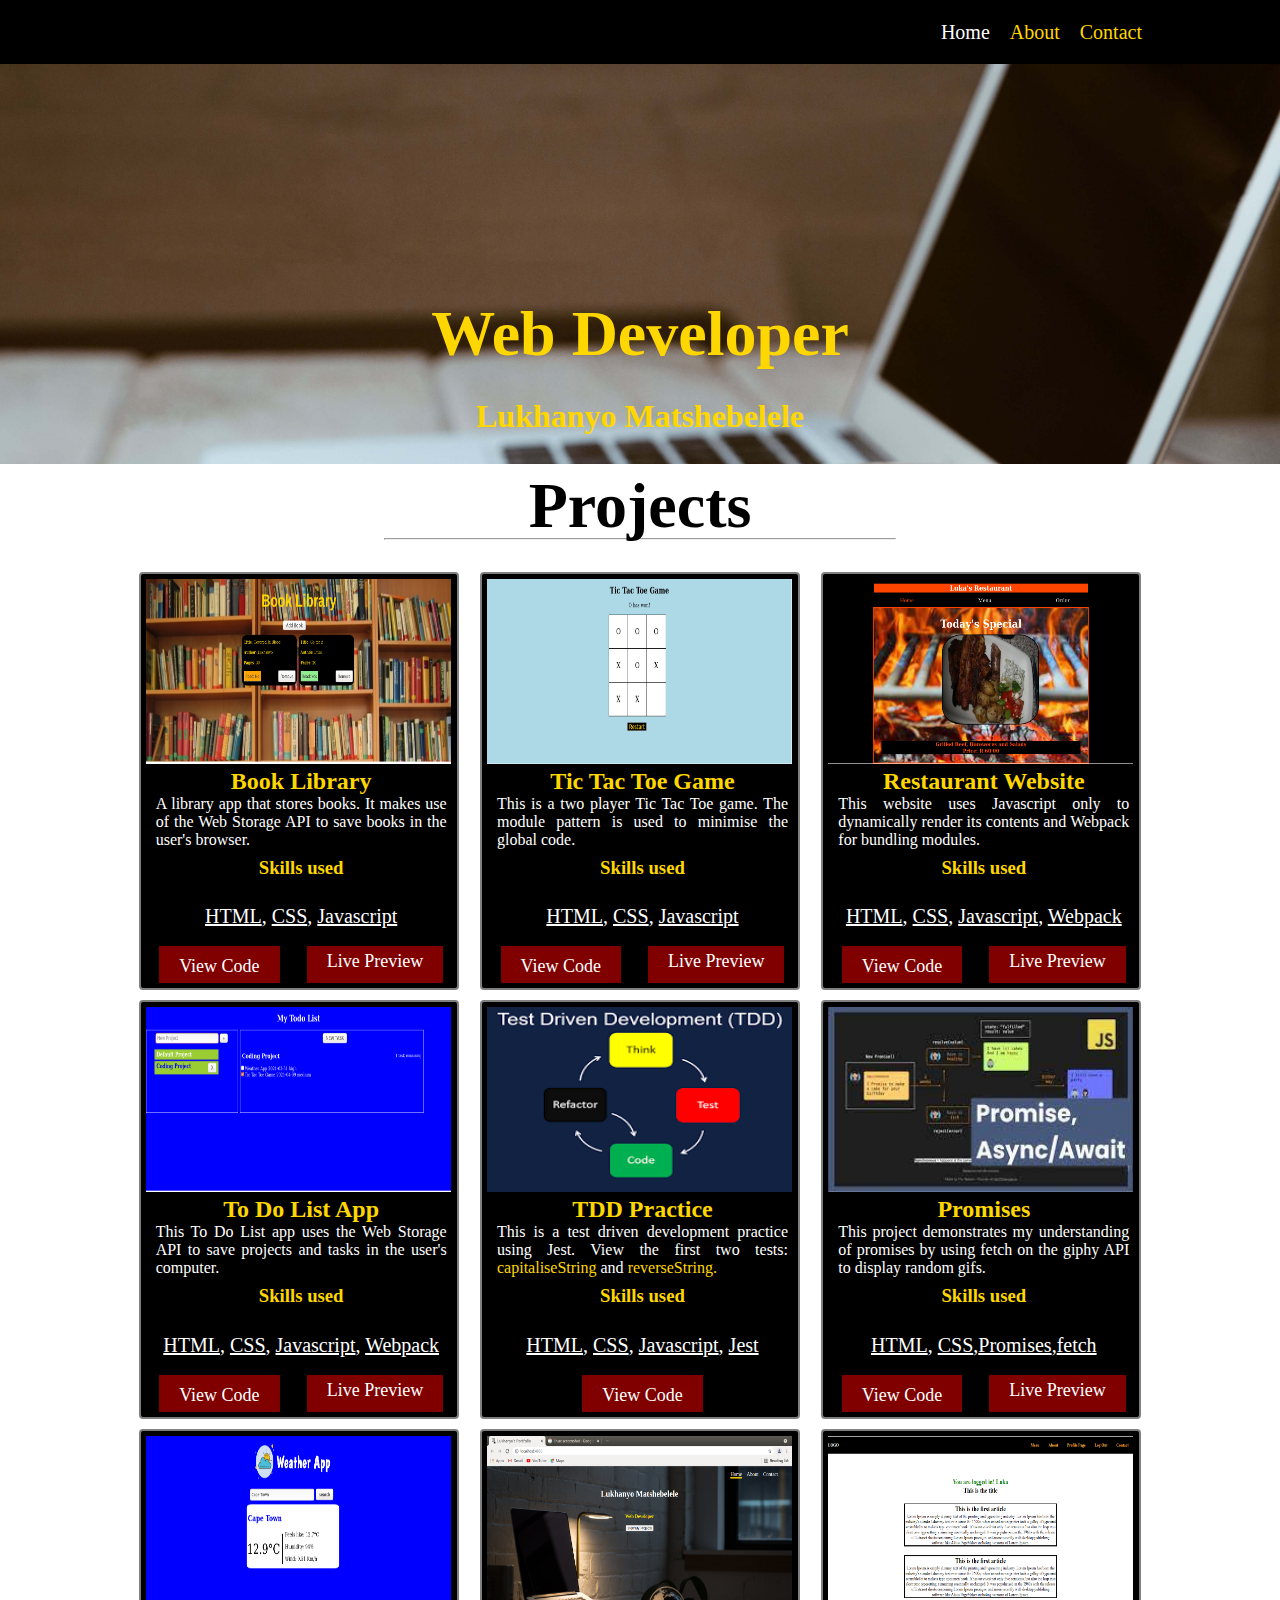
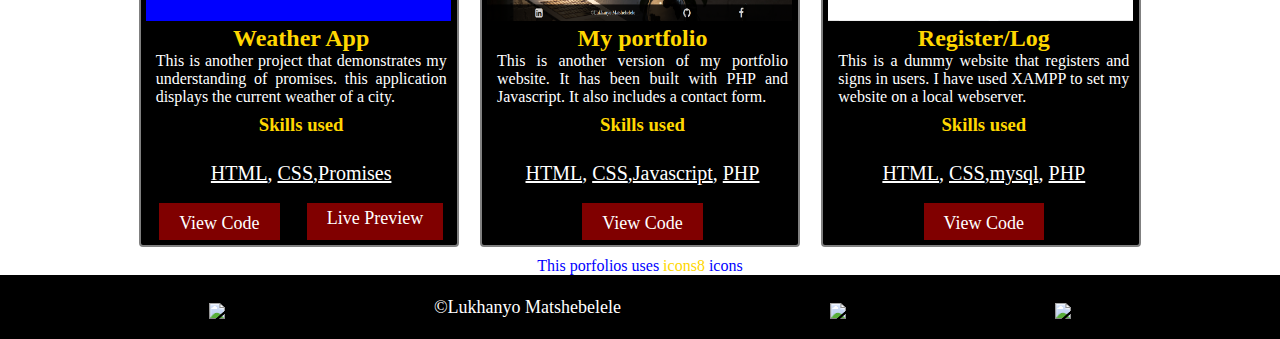
==== commit 0f760551: "add project" ====
--- a/index.html
+++ b/index.html
@@ -156,7 +156,7 @@
                     <figcaption>
                         <h2>Promises</h2>
                         <p class="description">This project demonstrates my understanding of promises by using
-                            fetch on the giphy API to display random gifs.
+                            fetch on the giphy API to display random gifs.</p>
                         <h3>Skills used</h3>
                         <p class="skills"><u>HTML</u>, <u>CSS</u>,<u>Promises</u>,<u>fetch</u></p>
                         <div id="project_links">
@@ -175,9 +175,8 @@
                     <img src="images/Weather_App.png" alt="Weather App">
                     <figcaption>
                         <h2>Weather App</h2>
-                        <p class="description">This is another project that demonstrates my understanding of promises by
-                            creating a
-                            application that displays the current weather of a city.
+                        <p class="description">This is another project that demonstrates my understanding of promises.
+                            this application displays the current weather of a city.</p>
                         <h3>Skills used</h3>
                         <p class="skills"><u>HTML</u>, <u>CSS</u>,<u>Promises</u></p>
                         <div id="project_links">
@@ -198,7 +197,7 @@
                         <h2>My portfolio</h2>
                         <p class="description">This is another version of my portfolio website. It has been built with
                             PHP and
-                            Javascript. It also includes a contact form.
+                            Javascript. It also includes a contact form.</p>
                         <h3>Skills used</h3>
                         <p class="skills"><u>HTML</u>, <u>CSS</u>,<u>Javascript</u>, <u>PHP</u></p>
                         <div id="project_links">
@@ -208,6 +207,23 @@
                     </figcaption>
                 </figure>
                 <!-- Eighth project ends here -->
+
+                <!-- nineth project starts here -->
+                <figure class="projects">
+                    <img src="images/log_in_system.png" alt="log in system">
+                    <figcaption>
+                        <h2>Register/Log</h2>
+                        <p class="description">This is a dummy website that registers and signs
+                            in users. I have used XAMPP to set my website on a local webserver.</p>
+                        <h3>Skills used</h3>
+                        <p class="skills"><u>HTML</u>, <u>CSS</u>,<u>mysql</u>, <u>PHP</u></p>
+                        <div id="project_links">
+                            <a href="https://github.com/Luka2Lkay/my-portfolio-php" target="_blank"><i
+                                    class="fa fa-github" style="font-size:24px"></i> View Code</a>
+                        </div>
+                    </figcaption>
+                </figure>
+                <!-- ninth project ends here -->
             </div>
         </article>
         <!-- Second article ends here -->
@@ -217,10 +233,13 @@
 
     <!-- Footer starts here -->
     <footer>
-        <a href="https://www.linkedin.com/in/lukhanyo-matshebelele/" target="_blank"><img src="https://img.icons8.com/ios-glyphs/30/4a90e2/linkedin.png"/></a>
+        <a href="https://www.linkedin.com/in/lukhanyo-matshebelele/" target="_blank"><img
+                src="https://img.icons8.com/ios-glyphs/30/4a90e2/linkedin.png" /></a>
         <p>&copy;Lukhanyo Matshebelele</p>
-        <a href="https://github.com/Luka2Lkay" target="_blank"><img src="https://img.icons8.com/ios-glyphs/30/ffffff/github.png"/></a>
-        <a href="https://www.facebook.com/lukhanyo.matshebelele/" target="_blank"><img src="https://img.icons8.com/ios-glyphs/30/4a90e2/facebook-new.png"/></a>
+        <a href="https://github.com/Luka2Lkay" target="_blank"><img
+                src="https://img.icons8.com/ios-glyphs/30/ffffff/github.png" /></a>
+        <a href="https://www.facebook.com/lukhanyo.matshebelele/" target="_blank"><img
+                src="https://img.icons8.com/ios-glyphs/30/4a90e2/facebook-new.png" /></a>
     </footer>
     <!-- Footer ends here -->
 
